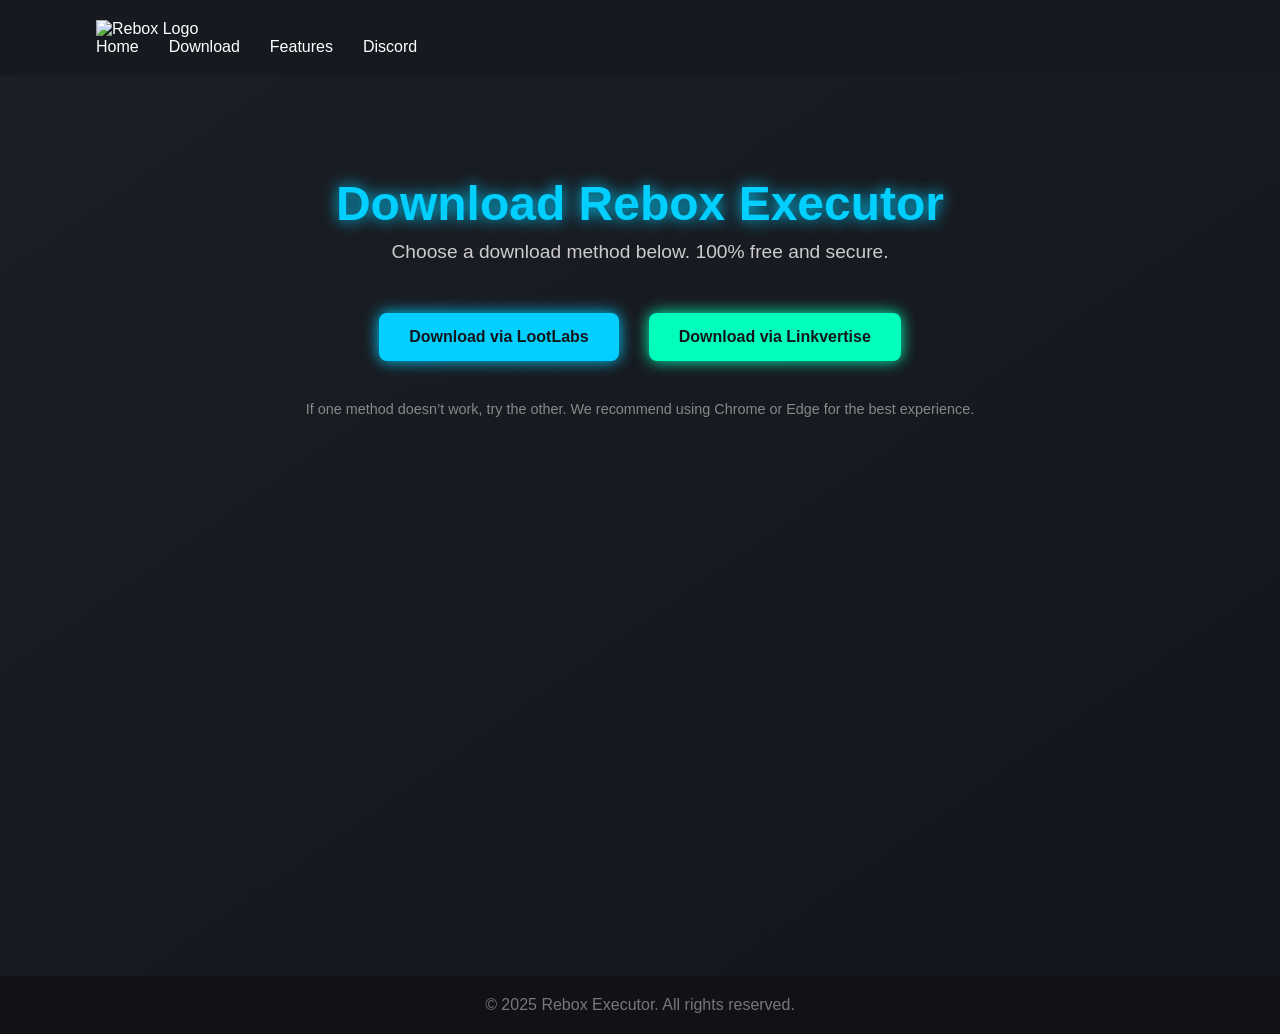
==== download.html @ 213a43aa "Add files via upload" ====
<!DOCTYPE html>
<html lang="en">
<head>
  <meta charset="UTF-8" />
  <meta name="viewport" content="width=device-width, initial-scale=1.0"/>
  <title>Download Rebox</title>
  <link rel="stylesheet" href="style.css">
</head>
<body>

  <header>
    <div class="container">
      <img src="images/logo.png" alt="Rebox Logo" class="logo-img">
      <nav>
        <ul>
          <li><a href="index.html">Home</a></li>
          <li><a href="download.html">Download</a></li>
          <li><a href="#features">Features</a></li>
          <li><a href="#discord">Discord</a></li>
        </ul>
      </nav>
    </div>
  </header>

  <section class="download-section">
    <div class="container">
      <h1 class="download-title">Download Rebox Executor</h1>
      <p class="download-subtitle">Choose a download method below. 100% free and secure.</p>

      <div class="download-buttons">
        <a href="https://lootdest.org/s?3y0tcQMf" target="_blank" class="button glow-blue">
          <span> Download via LootLabs</span>
        </a>
        <a href="https://link-center.net/1344930/rebox" target="_blank" class="button glow-green">
          <span> Download via Linkvertise</span>
        </a>
      </div>

      <p class="disclaimer">If one method doesn’t work, try the other. We recommend using Chrome or Edge for the best experience.</p>
    </div>
  </section>

  <footer>
    <div class="container">
      <p>&copy; 2025 Rebox Executor. All rights reserved.</p>
    </div>
  </footer>

</body>
</html>
---- style.css ----
/* General reset and base */
* {
  margin: 0;
  padding: 0;
  box-sizing: border-box;
}

body {
  font-family: 'Segoe UI', sans-serif;
  background-color: #12151b;
  color: #ffffff;
}

.container {
  width: 85%;
  max-width: 1200px;
  margin: 0 auto;
}

/* Header */
header {
  background-color: #16191f;
  padding: 20px 0;
  display: flex;
  justify-content: space-between;
  align-items: center;
  position: sticky;
  top: 0;
  z-index: 999;
}

.logo-img {
  width: 160px;
}

nav ul {
  display: flex;
  list-style: none;
  gap: 30px;
}

nav a {
  color: #ffffff;
  text-decoration: none;
  font-weight: 500;
  transition: color 0.3s;
}

nav a:hover {
  color: #00cfff;
}

/* Hero Section */
.hero {
  background: linear-gradient(145deg, #1b1e25, #12151b);
  text-align: center;
  padding: 100px 20px;
}

.hero h1 {
  font-size: 3.5em;
  color: #00cfff;
  margin-bottom: 20px;
}

.hero p {
  font-size: 1.5em;
  margin-bottom: 30px;
}

.button {
  background-color: #00cfff;
  padding: 15px 30px;
  color: #12151b;
  font-weight: bold;
  border: none;
  border-radius: 8px;
  text-decoration: none;
  transition: transform 0.3s, box-shadow 0.3s;
}

.button:hover {
  transform: translateY(-3px);
  box-shadow: 0 0 15px #00cfff;
}

/* Features Section */
.features {
  padding: 80px 0;
}

.features h2 {
  font-size: 2.8em;
  text-align: center;
  margin-bottom: 50px;
  color: #00cfff;
}

.features-grid {
  display: grid;
  grid-template-columns: repeat(auto-fit, minmax(280px, 1fr));
  gap: 30px;
}

.feature-box {
  background-color: #1c1f26;
  padding: 30px;
  border-radius: 15px;
  box-shadow: 0 0 15px rgba(0, 204, 255, 0.2);
  transition: transform 0.3s, box-shadow 0.3s;
  text-align: center;
}

.feature-box:hover {
  transform: translateY(-8px);
  box-shadow: 0 0 25px rgba(0, 204, 255, 0.6);
}

.feature-box h3 {
  color: #00cfff;
  font-size: 1.4em;
  margin-bottom: 10px;
}

.feature-box p {
  font-size: 1em;
  color: #ccc;
}

/* Discord Section */
.discord {
  background-color: #1a1d24;
  padding: 80px 0;
  text-align: center;
}

.discord h2 {
  font-size: 2.5em;
  margin-bottom: 20px;
  color: #7289da;
}

.discord p {
  font-size: 1.2em;
  margin-bottom: 25px;
}

.discord-btn {
  background-color: #7289da;
  color: #fff;
  transition: transform 0.3s, box-shadow 0.3s;
}

.discord-btn:hover {
  transform: translateY(-4px);
  box-shadow: 0 0 15px #7289da;
}

/* Footer */
footer {
  background-color: #101215;
  text-align: center;
  padding: 20px 0;
  font-size: 1em;
  color: #777;
}
.download-section {
  padding: 100px 20px;
  text-align: center;
  background: linear-gradient(145deg, #1b1e25, #12151b);
  min-height: 100vh;
}

.download-title {
  font-size: 3em;
  color: #00cfff;
  margin-bottom: 10px;
  text-shadow: 0 0 15px #00cfff;
}

.download-subtitle {
  font-size: 1.2em;
  color: #ccc;
  margin-bottom: 50px;
}

.download-buttons {
  display: flex;
  justify-content: center;
  flex-wrap: wrap;
  gap: 30px;
  margin-bottom: 40px;
}

.button.glow-blue {
  background-color: #00cfff;
  color: #12151b;
  box-shadow: 0 0 15px #00cfff;
}

.button.glow-blue:hover {
  box-shadow: 0 0 25px #00eaff;
  transform: translateY(-4px);
}

.button.glow-green {
  background-color: #00ffbb;
  color: #12151b;
  box-shadow: 0 0 15px #00ffbb;
}

.button.glow-green:hover {
  box-shadow: 0 0 25px #00ffc3;
  transform: translateY(-4px);
}

.disclaimer {
  font-size: 0.9em;
  color: #888;
  margin-top: 20px;
}
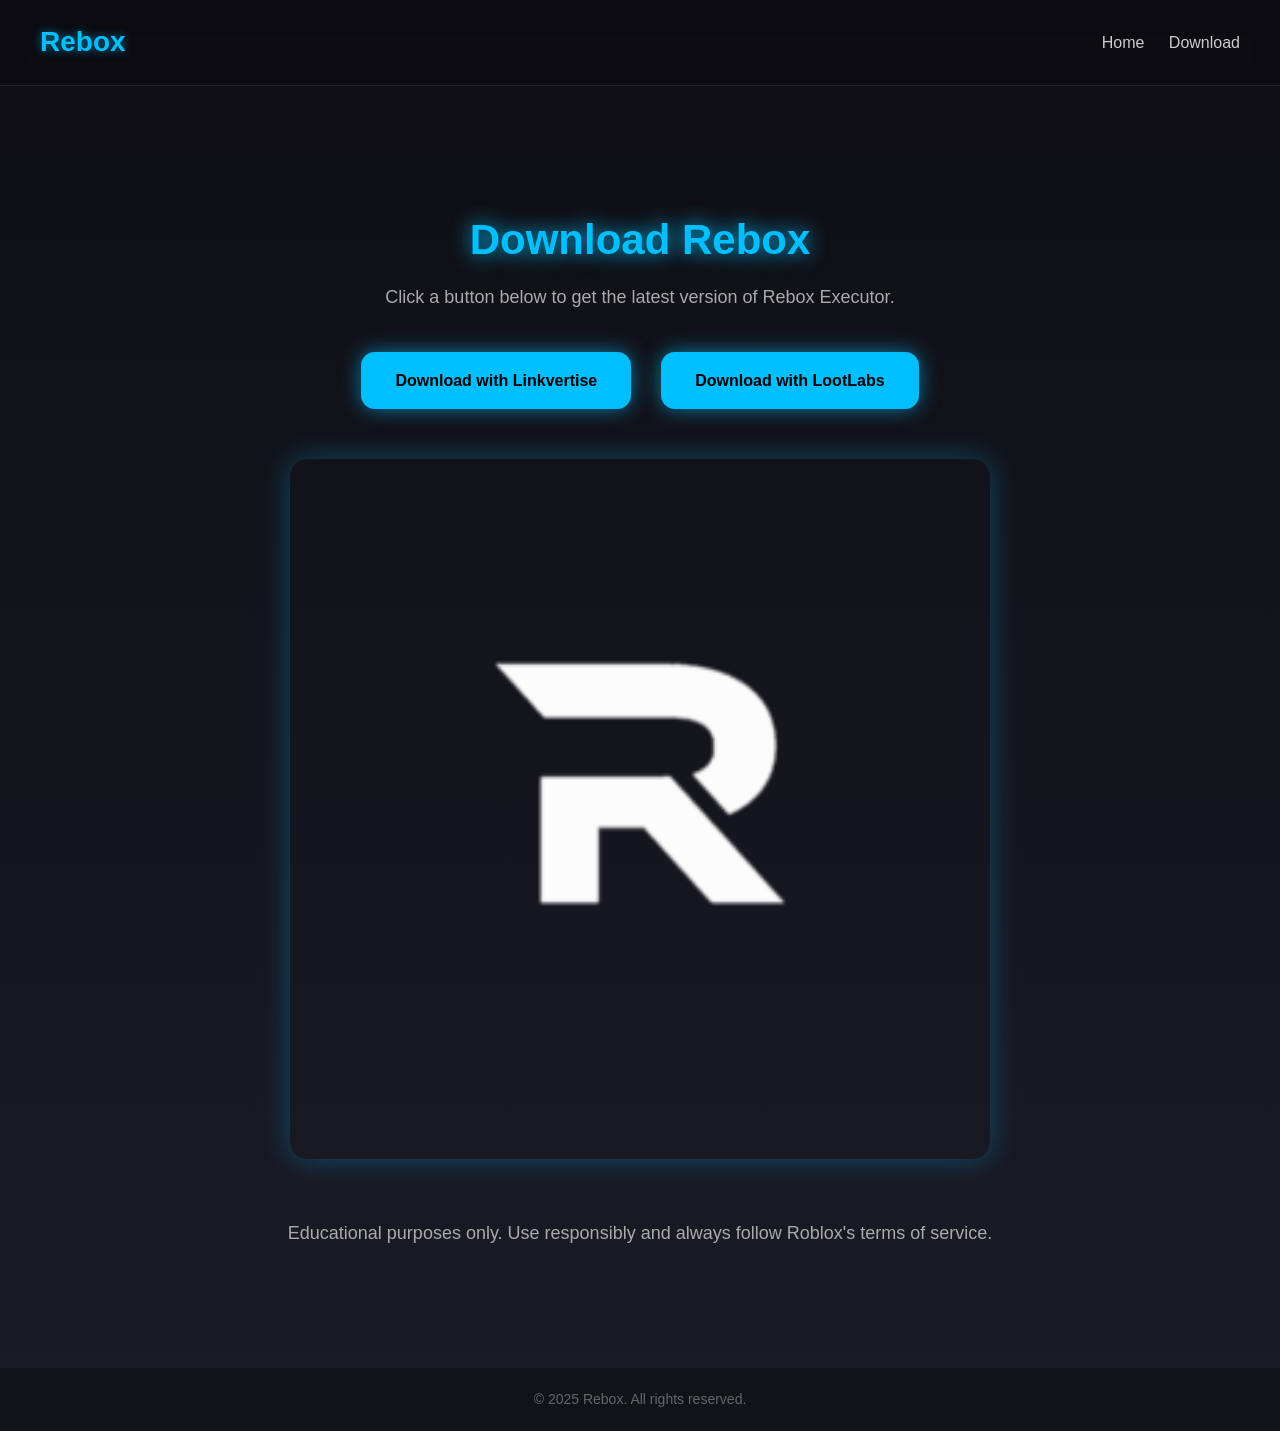
==== commit 42803d43: "Add files via upload" ====
--- a/download.html
+++ b/download.html
@@ -3,48 +3,168 @@
 <head>
   <meta charset="UTF-8" />
   <meta name="viewport" content="width=device-width, initial-scale=1.0"/>
-  <title>Download Rebox</title>
-  <link rel="stylesheet" href="style.css">
+  <title>Download - Rebox</title>
+  <link rel="stylesheet" href="style.css" />
+  <link rel="preconnect" href="https://fonts.googleapis.com">
+  <link rel="preconnect" href="https://fonts.gstatic.com" crossorigin>
+  <link href="https://fonts.googleapis.com/css2?family=Outfit:wght@400;600;700&display=swap" rel="stylesheet">
+  <style>
+    body {
+      margin: 0;
+      font-family: 'Outfit', sans-serif;
+      background: linear-gradient(to bottom, #0e0e14, #1b1b27);
+      color: white;
+      overflow-x: hidden;
+    }
+
+    header {
+      display: flex;
+      justify-content: space-between;
+      align-items: center;
+      padding: 20px 40px;
+      background: rgba(10, 10, 15, 0.6);
+      backdrop-filter: blur(10px);
+      border-bottom: 1px solid #222;
+    }
+
+    .logo {
+      font-size: 28px;
+      font-weight: 700;
+      color: #00bfff;
+      text-shadow: 0 0 10px #00bfff99;
+    }
+
+    nav a {
+      margin-left: 20px;
+      color: #ccc;
+      text-decoration: none;
+      font-weight: 500;
+      transition: color 0.3s;
+    }
+
+    nav a:hover {
+      color: #00bfff;
+    }
+
+    .download-section {
+      text-align: center;
+      padding: 120px 20px 80px;
+      animation: fadeIn 1s ease forwards;
+    }
+
+    .download-section h1 {
+      font-size: 42px;
+      color: #00bfff;
+      margin-bottom: 10px;
+      text-shadow: 0 0 20px #00bfff;
+    }
+
+    .download-section p {
+      color: #aaa;
+      font-size: 18px;
+      margin-bottom: 40px;
+    }
+
+    .buttons {
+      display: flex;
+      flex-wrap: wrap;
+      justify-content: center;
+      gap: 30px;
+    }
+
+    .glow-button {
+      background: #00bfff;
+      border: none;
+      padding: 16px 34px;
+      border-radius: 14px;
+      font-size: 16px;
+      font-weight: bold;
+      color: black;
+      cursor: pointer;
+      text-decoration: none;
+      transition: 0.3s ease;
+      box-shadow: 0 0 20px #00bfff99, 0 0 10px #00bfff55 inset;
+    }
+
+    .glow-button:hover {
+      background: #009acd;
+      color: white;
+      box-shadow: 0 0 25px #00bfffcc, 0 0 15px #00bfff88 inset;
+      transform: scale(1.05);
+    }
+
+    .preview-image {
+      max-width: 700px;
+      width: 90%;
+      margin: 50px auto 0;
+      display: block;
+      border-radius: 18px;
+      box-shadow: 0 0 30px #00bfff55;
+      opacity: 0;
+      transform: translateY(20px);
+      transition: all 1s ease;
+    }
+
+    .preview-visible {
+      opacity: 1;
+      transform: translateY(0);
+    }
+
+    .note {
+      margin-top: 60px;
+      font-size: 14px;
+      color: #555;
+    }
+
+    footer {
+      text-align: center;
+      padding: 20px;
+      font-size: 14px;
+      color: #666;
+    }
+
+    @keyframes fadeIn {
+      from { opacity: 0; transform: translateY(20px); }
+      to { opacity: 1; transform: translateY(0); }
+    }
+  </style>
 </head>
 <body>
-
   <header>
-    <div class="container">
-      <img src="images/logo.png" alt="Rebox Logo" class="logo-img">
-      <nav>
-        <ul>
-          <li><a href="index.html">Home</a></li>
-          <li><a href="download.html">Download</a></li>
-          <li><a href="#features">Features</a></li>
-          <li><a href="#discord">Discord</a></li>
-        </ul>
-      </nav>
-    </div>
+    <div class="logo">Rebox</div>
+    <nav>
+      <a href="index.html">Home</a>
+      <a href="download.html" class="download-btn">Download</a>
+    </nav>
   </header>
 
   <section class="download-section">
-    <div class="container">
-      <h1 class="download-title">Download Rebox Executor</h1>
-      <p class="download-subtitle">Choose a download method below. 100% free and secure.</p>
+    <h1>Download Rebox</h1>
+    <p>Click a button below to get the latest version of Rebox Executor.</p>
 
-      <div class="download-buttons">
-        <a href="https://lootdest.org/s?3y0tcQMf" target="_blank" class="button glow-blue">
-          <span> Download via LootLabs</span>
-        </a>
-        <a href="https://link-center.net/1344930/rebox" target="_blank" class="button glow-green">
-          <span> Download via Linkvertise</span>
-        </a>
-      </div>
+    <div class="buttons">
+      <a class="glow-button" href="https://link-center.net/1344930/rebox">Download with Linkvertise</a>
+      <a class="glow-button" href="https://lootdest.org/s?3y0tcQMf">Download with LootLabs</a>
+    </div>
 
-      <p class="disclaimer">If one method doesn’t work, try the other. We recommend using Chrome or Edge for the best experience.</p>
-    </div>
+    <img src="logo.png" alt="Rebox UI Preview" class="preview-image" id="preview">
+
+    <p class="note">Educational purposes only. Use responsibly and always follow Roblox's terms of service.</p>
   </section>
 
   <footer>
-    <div class="container">
-      <p>&copy; 2025 Rebox Executor. All rights reserved.</p>
-    </div>
+    &copy; 2025 Rebox. All rights reserved.
   </footer>
 
+  <script>
+    // Fade-in effect on scroll
+    window.addEventListener('scroll', () => {
+      const img = document.getElementById('preview');
+      const rect = img.getBoundingClientRect();
+      if (rect.top < window.innerHeight - 100) {
+        img.classList.add('preview-visible');
+      }
+    });
+  </script>
 </body>
 </html>
--- a/style.css
+++ b/style.css
@@ -3,219 +3,169 @@
   margin: 0;
   padding: 0;
   box-sizing: border-box;
+  scroll-behavior: smooth;
+  font-family: 'Segoe UI', sans-serif;
 }
 
 body {
-  font-family: 'Segoe UI', sans-serif;
-  background-color: #12151b;
-  color: #ffffff;
-}
-
-.container {
-  width: 85%;
-  max-width: 1200px;
-  margin: 0 auto;
+  background-color: #0f1116;
+  color: #f0f0f0;
+  line-height: 1.6;
 }
 
 /* Header */
-header {
-  background-color: #16191f;
-  padding: 20px 0;
+.header {
   display: flex;
   justify-content: space-between;
   align-items: center;
+  padding: 1.5rem 3rem;
+  background-color: #11141a;
+  border-bottom: 1px solid #1f2025;
   position: sticky;
   top: 0;
-  z-index: 999;
+  z-index: 1000;
 }
 
-.logo-img {
-  width: 160px;
-}
-
-nav ul {
-  display: flex;
-  list-style: none;
-  gap: 30px;
+.logo {
+  width: 140px;
+  height: auto;
 }
 
 nav a {
-  color: #ffffff;
+  margin-left: 1.5rem;
   text-decoration: none;
+  color: #cbd5e1;
   font-weight: 500;
-  transition: color 0.3s;
+  transition: 0.3s;
 }
 
 nav a:hover {
-  color: #00cfff;
+  color: #00aaff;
 }
 
 /* Hero Section */
 .hero {
-  background: linear-gradient(145deg, #1b1e25, #12151b);
   text-align: center;
-  padding: 100px 20px;
+  padding: 6rem 2rem;
+  background: linear-gradient(135deg, #0f1116, #1a1d25);
 }
 
 .hero h1 {
-  font-size: 3.5em;
-  color: #00cfff;
-  margin-bottom: 20px;
+  font-size: 3rem;
+  color: #00aaff;
+  margin-bottom: 1rem;
 }
 
 .hero p {
-  font-size: 1.5em;
-  margin-bottom: 30px;
+  font-size: 1.2rem;
+  color: #cbd5e1;
+  margin-bottom: 2rem;
 }
 
-.button {
-  background-color: #00cfff;
-  padding: 15px 30px;
-  color: #12151b;
-  font-weight: bold;
-  border: none;
+.btn {
+  background: #00aaff;
+  color: #fff;
+  padding: 0.75rem 1.5rem;
   border-radius: 8px;
   text-decoration: none;
-  transition: transform 0.3s, box-shadow 0.3s;
+  font-weight: bold;
+  box-shadow: 0 0 12px #00aaff77;
+  transition: 0.3s;
 }
 
-.button:hover {
-  transform: translateY(-3px);
-  box-shadow: 0 0 15px #00cfff;
+.btn:hover {
+  background: #0094cc;
+  box-shadow: 0 0 20px #00aaffaa;
+}
+
+.btn.big {
+  font-size: 1.2rem;
+  padding: 1rem 2rem;
+}
+
+.btn.discord {
+  background: #5865F2;
+  margin-left: 1rem;
 }
 
 /* Features Section */
 .features {
-  padding: 80px 0;
+  padding: 4rem 2rem;
+  background-color: #12151b;
+  text-align: center;
 }
 
 .features h2 {
-  font-size: 2.8em;
-  text-align: center;
-  margin-bottom: 50px;
-  color: #00cfff;
+  font-size: 2rem;
+  margin-bottom: 3rem;
+  color: #00aaff;
 }
 
-.features-grid {
-  display: grid;
-  grid-template-columns: repeat(auto-fit, minmax(280px, 1fr));
-  gap: 30px;
+.cards {
+  display: flex;
+  flex-wrap: wrap;
+  justify-content: center;
+  gap: 2rem;
 }
 
-.feature-box {
-  background-color: #1c1f26;
-  padding: 30px;
-  border-radius: 15px;
-  box-shadow: 0 0 15px rgba(0, 204, 255, 0.2);
+.card {
+  background: #181b22;
+  border-radius: 16px;
+  padding: 2rem;
+  width: 300px;
+  box-shadow: 0 0 15px #00aaff22;
   transition: transform 0.3s, box-shadow 0.3s;
+}
+
+.card:hover {
+  transform: translateY(-5px);
+  box-shadow: 0 0 25px #00aaff55;
+}
+
+.card h3 {
+  color: #00ccff;
+  margin-bottom: 1rem;
+}
+
+.card p {
+  color: #d0d0d0;
+  font-size: 0.95rem;
+}
+
+/* Preview Section */
+.preview {
+  padding: 4rem 2rem;
+  background-color: #0f1116;
   text-align: center;
 }
 
-.feature-box:hover {
-  transform: translateY(-8px);
-  box-shadow: 0 0 25px rgba(0, 204, 255, 0.6);
+.preview h2 {
+  color: #00aaff;
+  font-size: 2rem;
+  margin-bottom: 2rem;
 }
 
-.feature-box h3 {
-  color: #00cfff;
-  font-size: 1.4em;
-  margin-bottom: 10px;
-}
-
-.feature-box p {
-  font-size: 1em;
-  color: #ccc;
-}
-
-/* Discord Section */
-.discord {
-  background-color: #1a1d24;
-  padding: 80px 0;
-  text-align: center;
-}
-
-.discord h2 {
-  font-size: 2.5em;
-  margin-bottom: 20px;
-  color: #7289da;
-}
-
-.discord p {
-  font-size: 1.2em;
-  margin-bottom: 25px;
-}
-
-.discord-btn {
-  background-color: #7289da;
-  color: #fff;
-  transition: transform 0.3s, box-shadow 0.3s;
-}
-
-.discord-btn:hover {
-  transform: translateY(-4px);
-  box-shadow: 0 0 15px #7289da;
+.preview img {
+  max-width: 90%;
+  border-radius: 12px;
+  box-shadow: 0 0 25px #00aaff33;
 }
 
 /* Footer */
 footer {
-  background-color: #101215;
   text-align: center;
-  padding: 20px 0;
-  font-size: 1em;
-  color: #777;
-}
-.download-section {
-  padding: 100px 20px;
-  text-align: center;
-  background: linear-gradient(145deg, #1b1e25, #12151b);
-  min-height: 100vh;
+  padding: 2rem;
+  background-color: #101318;
+  color: #888;
+  font-size: 0.9rem;
 }
 
-.download-title {
-  font-size: 3em;
-  color: #00cfff;
-  margin-bottom: 10px;
-  text-shadow: 0 0 15px #00cfff;
+/* Animations (AOS already included) */
+[data-aos] {
+  opacity: 0;
+  transition-property: opacity, transform;
 }
 
-.download-subtitle {
-  font-size: 1.2em;
-  color: #ccc;
-  margin-bottom: 50px;
+[data-aos].aos-animate {
+  opacity: 1;
 }
-
-.download-buttons {
-  display: flex;
-  justify-content: center;
-  flex-wrap: wrap;
-  gap: 30px;
-  margin-bottom: 40px;
-}
-
-.button.glow-blue {
-  background-color: #00cfff;
-  color: #12151b;
-  box-shadow: 0 0 15px #00cfff;
-}
-
-.button.glow-blue:hover {
-  box-shadow: 0 0 25px #00eaff;
-  transform: translateY(-4px);
-}
-
-.button.glow-green {
-  background-color: #00ffbb;
-  color: #12151b;
-  box-shadow: 0 0 15px #00ffbb;
-}
-
-.button.glow-green:hover {
-  box-shadow: 0 0 25px #00ffc3;
-  transform: translateY(-4px);
-}
-
-.disclaimer {
-  font-size: 0.9em;
-  color: #888;
-  margin-top: 20px;
-}
